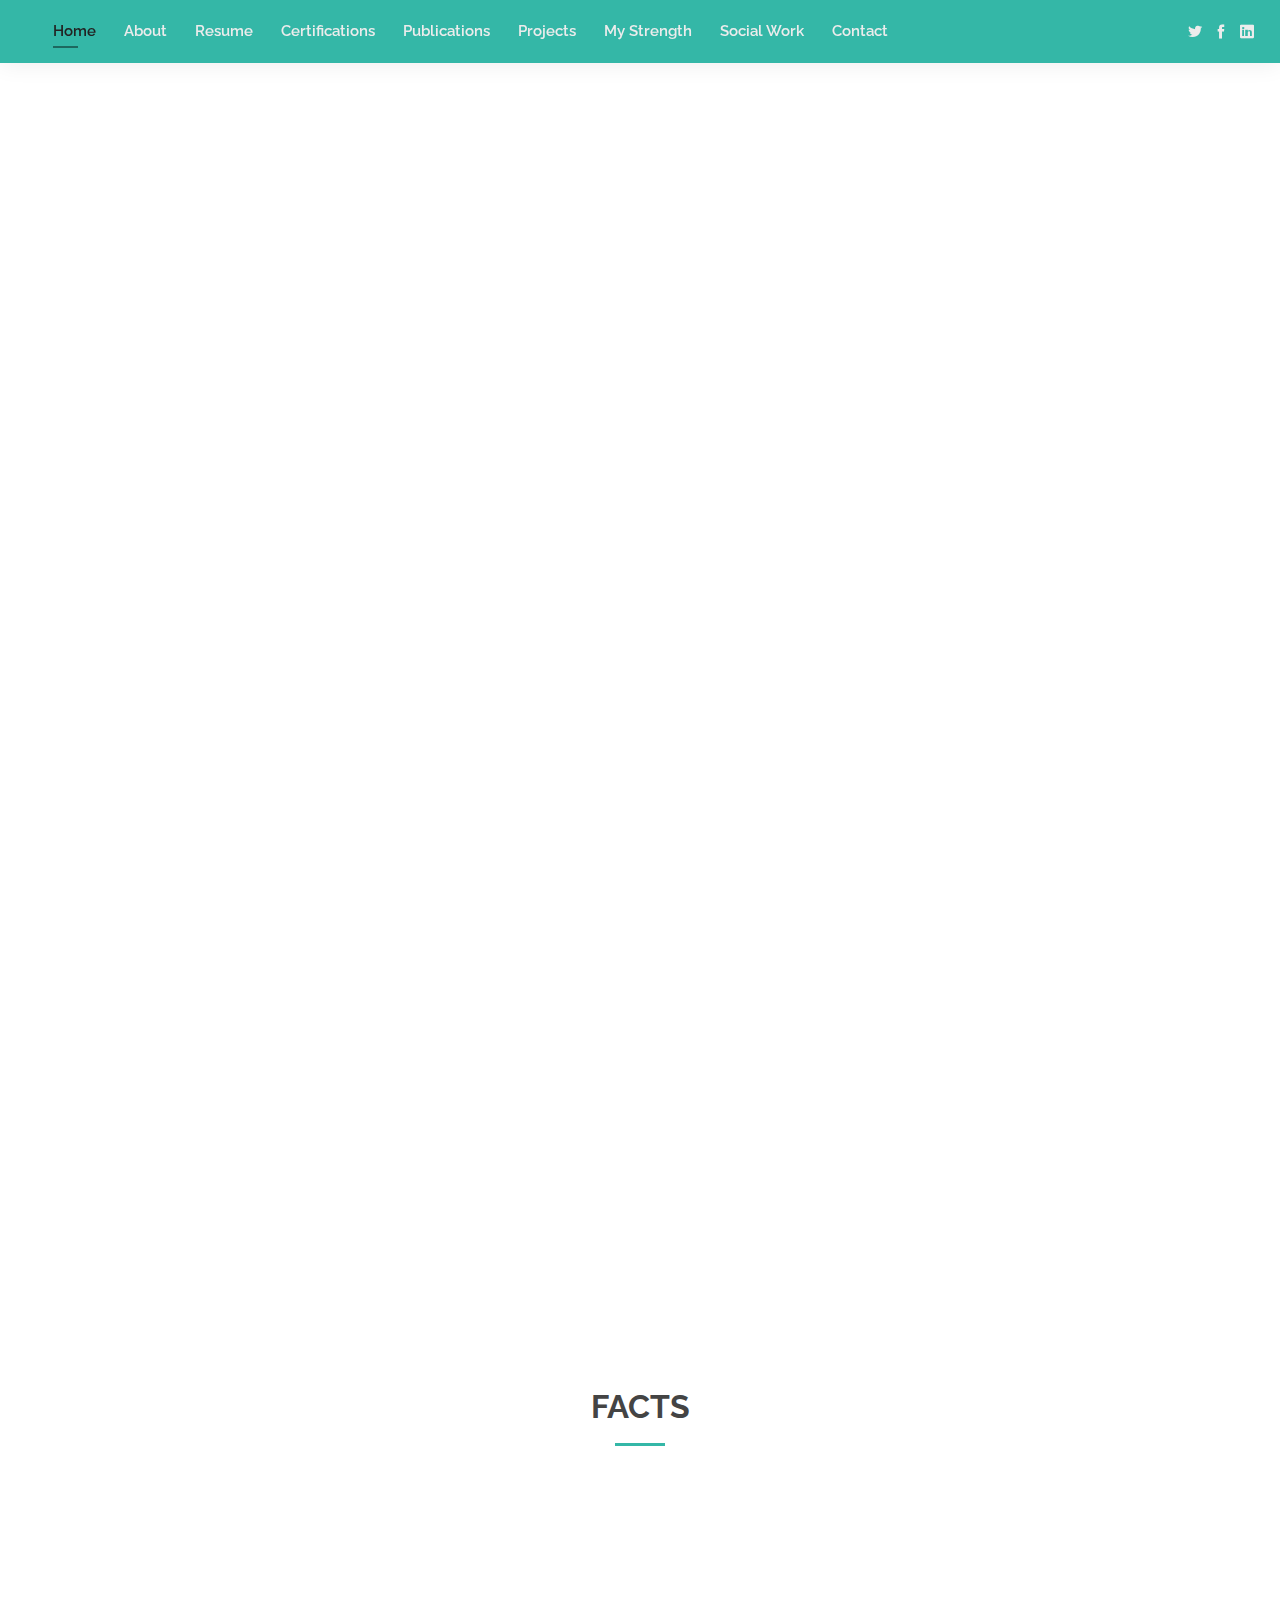
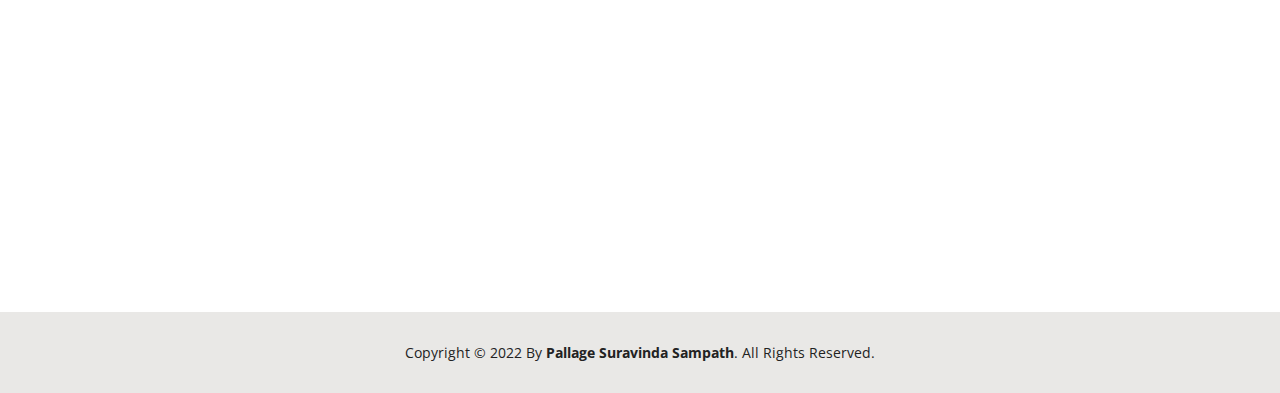
==== about.html @ 68127742 "First Commit" ====
<!DOCTYPE html>
<html lang="en">

<head>
    <meta charset="utf-8">
    <meta content="width=device-width, initial-scale=1.0" name="viewport">

    <title>Pallage Suravinda Sampath</title>
    <meta content="" name="description">
    <meta content="" name="keywords">

    <!-- Favicons -->
    <link href="assets/img/favicon.png" rel="icon">
    <link href="assets/img/apple-touch-icon.png" rel="apple-touch-icon">

    <!-- Google Fonts -->
    <link href="https://fonts.googleapis.com/css?family=Open+Sans:300,300i,400,400i,600,600i,700,700i|Raleway:300,300i,400,400i,500,500i,600,600i,700,700i|Poppins:300,300i,400,400i,500,500i,600,600i,700,700i" rel="stylesheet">

    <!-- Vendor CSS Files -->
    <link href="assets/vendor/bootstrap/css/bootstrap.min.css" rel="stylesheet">
    <link href="assets/vendor/bootstrap-icons/bootstrap-icons.css" rel="stylesheet">
    <link href="assets/vendor/icofont/icofont.min.css" rel="stylesheet">
    <link href="assets/vendor/owl.carousel/assets/owl.carousel.min.css" rel="stylesheet">
    <link href="assets/vendor/boxicons/css/boxicons.min.css" rel="stylesheet">
    <link href="assets/vendor/venobox/venobox.css" rel="stylesheet">
    <link href="assets/vendor/aos/aos.css" rel="stylesheet">
    <link href="assets/vendor/icofont/icofont.min.css" rel="stylesheet">

    <!-- Template Main CSS File -->
    <link href="assets/css/style.css" rel="stylesheet">
</head>

<body>

    <!-- ======= Header ======= -->
    <header id="header" class="fixed-top">
        <div class="container-fluid d-flex justify-content-between align-items-center">

            <h1 class="logo"><a href="index.html">Pallage Suravinda Sampath</a></h1>

            <!-- ======= Nav Menu ======= -->
            <nav class="nav-menu d-none d-lg-block">
                 <ul>
                    <li class="active"><a href="index.html">Home</a></li>
                    <li><a href="about.html">About</a></li>
                    <li><a href="resume.html">Resume</a></li>
                    <li><a href="certifications.html">Certifications</a></li>
                  <!--  <li><a href="awards.html">Honors & Awards</a></li> -->
                    <li><a href="projects.html">Publications</a></li>
                     <li><a href="worked-projects.html">Projects</a></li>
                    <li><a href="services.html">My Strength</a></li>
                    <li><a href="SocialWorks.html">Social Work</a></li>
                    <li><a href="contact.html">Contact</a></li>
                </ul>
            </nav>
            <!-- .nav-menu -->

          <div class="header-social-links">
                <a href="https://twitter.com/Suravindasamz" target="_blank" class="twitter"><i class="icofont-twitter"></i></a>

                <a href="https://www.facebook.com/suravinda.sampath/" target="_blank" class="facebook"><i class="icofont-facebook"></i></a>

                <a href="https://www.linkedin.com/in/suravindapallage" target="_blank" class="linkedin"><i
                        class="icofont-linkedin"></i></i></a>
            </div>

        </div>

    </header>
    <!-- End Header -->

    <main id="main">

        <!-- ======= About Section ======= -->
        <section id="about" class="about">
            <div class="container" data-aos="fade-up">

                <div class="section-title">
                    <h2>About</h2>
                    <p>A highly focused quality and technial experienced in a variety of automation and engineering positions. Organized, methodical and a keen eye for detail results in solid coding and trustworthy automation scripting. Understanding
                        client requirements and communicating the progress of projects are core values in achieving long lasting business relationships.</p>
                </div>

                <div class="row">
                    <div class="col-lg-4">
                        <img src="assets/img/about.jpg" class="img-fluid" alt="">
                    </div>
                    <div class="col-lg-8 pt-4 pt-lg-0 content">
                        <h3>Test Lead &amp; Automation Framework Developer</h3>
                        <p class="font-italic">
                            I am currently working as a Test Automation Lead at <a href="https://www.hcltech.com/" target="_blank">HCL Technologies Ltd, Sri Lanka.</a>
                        </p>
                        <div class="row">
                            <div class="col-lg-6">
                                <ul>
                                    <li><i class="icofont-rounded-right"></i> <strong>Birthday:</strong> 02 September 1993 </li>
                                    <li><i class="icofont-rounded-right"></i> <strong>Website:</strong> <a href="" target="_blank"> My Personal web </a></li>
                                     <li><i class="icofont-rounded-right"></i> <strong>Website:</strong> <a href="https://github.com/SuravindaSam" target="_blank"> My github repo</a></li> 
                                    <li><i class="icofont-rounded-right"></i> <strong>Phone:</strong> +94 77 27 26 574 </li>
                                    <li><i class="icofont-rounded-right"></i> <strong>Email:</strong> pssampath1993@gmail.com </li>
                                    <li><i class="icofont-rounded-right"></i> <strong>City:</strong> Colombo, Sri Lanka </li>
                                </ul>
                            </div>
                            <div class="col-lg-6">
                                <ul>
                                    <li><i class="icofont-rounded-right"></i> <strong>Masters:</strong> MSc. in Project Management</li>
                                    <li><i class="icofont-rounded-right"></i> <strong>Degree:</strong> BSc. in Management Information Systems </li>
                                    <li><i class="icofont-rounded-right"></i> <strong>Hobbies:</strong> Travelling, Hiking, Computer vision Researcher,Photography</li>

                                </ul>
                            </div>
                        </div>
                    </div>
                </div>

            </div>
        </section>
        <!-- End About Section -->

        <!-- ======= Skills Section ======= -->
        <section id="skills" class="skills">
            <div class="container" data-aos="fade-up">

                <div class="section-title">
                    <h2>Skills</h2>
                </div>

                <div class="row skills-content">

                    <div class="col-lg-6">

                        <div class="progress">
                            <span class="skill">Java<i class="val">80%</i></span>
                            <div class="progress-bar-wrap">
                                <div class="progress-bar" role="progressbar" aria-valuenow="80" aria-valuemin="0" aria-valuemax="100"></div>
                            </div>
                        </div>

                        <div class="progress">
                            <span class="skill">C#<i class="val">70%</i></span>
                            <div class="progress-bar-wrap">
                                <div class="progress-bar" role="progressbar" aria-valuenow="70" aria-valuemin="0" aria-valuemax="100"></div>
                            </div>
                        </div>

                        <div class="progress">
                            <span class="skill">JavaScript<i class="val">60%</i></span>
                            <div class="progress-bar-wrap">
                                <div class="progress-bar" role="progressbar" aria-valuenow="60" aria-valuemin="0" aria-valuemax="100"></div>
                            </div>
                        </div>

                        <div class="progress">
                            <span class="skill">VB Script<i class="val">50%</i></span>
                            <div class="progress-bar-wrap">
                                <div class="progress-bar" role="progressbar" aria-valuenow="60" aria-valuemin="0" aria-valuemax="100"></div>
                            </div>
                        </div>

                    </div>

                    <div class="col-lg-6">

                        <div class="progress">
                            <span class="skill">Quality Concepts<i class="val">80%</i></span>
                            <div class="progress-bar-wrap">
                                <div class="progress-bar" role="progressbar" aria-valuenow="90" aria-valuemin="0" aria-valuemax="100"></div>
                            </div>
                        </div>

                        <div class="progress">
                            <span class="skill">Automation Framework Development<i class="val">85%</i></span>
                            <div class="progress-bar-wrap">
                                <div class="progress-bar" role="progressbar" aria-valuenow="90" aria-valuemin="0" aria-valuemax="100"></div>
                            </div>
                        </div>

                        <div class="progress">
                            <span class="skill">Web/Mobile Automation<i class="val">80%</i></span>
                            <div class="progress-bar-wrap">
                                <div class="progress-bar" role="progressbar" aria-valuenow="90" aria-valuemin="0" aria-valuemax="100"></div>
                            </div>
                        </div>

                        <div class="progress">
                            <span class="skill">API Automation<i class="val">78%</i></span>
                            <div class="progress-bar-wrap">
                                <div class="progress-bar" role="progressbar" aria-valuenow="90" aria-valuemin="0" aria-valuemax="100"></div>
                            </div>
                        </div>

                        <div class="progress">
                            <span class="skill">Continuous Integration<i class="val">80%</i></span>
                            <div class="progress-bar-wrap">
                                <div class="progress-bar" role="progressbar" aria-valuenow="80" aria-valuemin="0" aria-valuemax="100"></div>
                            </div>
                        </div>

                        <div class="progress">
                            <span class="skill">Web Development<i class="val">65%</i></span>
                            <div class="progress-bar-wrap">
                                <div class="progress-bar" role="progressbar" aria-valuenow="60" aria-valuemin="0" aria-valuemax="100"></div>
                            </div>
                        </div>

                        <div class="progress">
                            <span class="skill">Mobile Development<i class="val">65%</i></span>
                            <div class="progress-bar-wrap">
                                <div class="progress-bar" role="progressbar" aria-valuenow="60" aria-valuemin="0" aria-valuemax="100"></div>
                            </div>
                        </div>
						  <div class="progress">
                            <span class="skill">API Automation<i class="val">65%</i></span>
                            <div class="progress-bar-wrap">
                                <div class="progress-bar" role="progressbar" aria-valuenow="60" aria-valuemin="0" aria-valuemax="100"></div>
                            </div>
                        </div>
						  <div class="progress">
                            <span class="skill">Desktop and Terminal Emulator Automation<i class="val">65%</i></span>
                            <div class="progress-bar-wrap">
                                <div class="progress-bar" role="progressbar" aria-valuenow="60" aria-valuemin="0" aria-valuemax="100"></div>
                            </div>
                        </div>

                    </div>

                </div>

            </div>
        </section>
        <!-- End Skills Section -->

        <!-- ======= Facts Section ======= -->
        <section id="facts" class="facts">
            <div class="container">
        
                <div class="section-title">
                    <h2>Facts</h2>
                </div>
        
                <div class="d-flex align-items-center">
                    <div class="col-lg-3 col-md-6 d-md-flex align-items-md-stretch" data-aos="fade-up" data-aos-delay="100">
                        <div class="count-box">
                            <i class="bi bi-kanban"></i>
                            <span data-purecounter-start="0" data-purecounter-end="18" data-purecounter-duration="1" class="purecounter"></span>
                            <p><strong><a href="/projects.html" target="_blank">Projects</a></strong></p>
                        </div>
                    </div>
            
                    <div class="col-lg-3 col-md-6 d-md-flex align-items-md-stretch" data-aos="fade-up" data-aos-delay="100">
                        <div class="count-box">
                            <i class="bi bi-journal-richtext"></i>
                            <span data-purecounter-start="0" data-purecounter-end="3" data-purecounter-duration="1" class="purecounter"></span>
                            <p><strong><a href="/projects.html" target="_blank">Publications</a></strong></p>
                        </div>
                    </div>
            
                    <div class="col-lg-3 col-md-6 d-md-flex align-items-md-stretch" data-aos="fade-up" data-aos-delay="300">
                        <div class="count-box">
                            <i class="bi bi-award-fill"></i>
                            <span data-purecounter-start="0" data-purecounter-end="7" data-purecounter-duration="1" class="purecounter"></span>
                            <p><strong><a href="/certifications.html" target="_blank">Certifications</a></strong></p>
                        </div>
                    </div>
            
                </div>
            </div>
        </section>
        <!-- End Facts Section -->

        <!-- ======= Testimonials Section ======= -->
        <section id="testimonials" class="testimonials">
            <div class="container" data-aos="fade-up">

                <div class="section-title">
                    <h2>Testimonials</h2>
                </div>

                <div class="owl-carousel testimonials-carousel">

                    <div class="testimonial-item">
                        <img src="assets/img/testimonials/Samanthi.gif" class="testimonial-img" alt="">
                        <h3>Samanthi Kumarasinghe</h3>
                        <h4>Sinior Manager - Delivery at Virtusa PVT LTD, Sri Lanka</h4>
                        <p>
                            <i class="bx bxs-quote-alt-left quote-icon-left"></i> 
							Suravinda is a one of the key members in our team.Not ony he is technically savy,but also he provides leadership at module level and at the project level as well.He is a very reliable member in the team that helps guiding junior members.
                            <i class="bx bxs-quote-alt-right quote-icon-right"></i>
                        </p>
                    </div>

                    <div class="testimonial-item">
                        <img src="assets/img/testimonials/Dimuthu.gif" class="testimonial-img" alt="">
                        <h3>Dimuthu Ramachandra</h3>
                        <h4>Quality Assurance Lead at MilenniumIT ESP,Sri Lanka</h4>
                        <p>
                            <i class="bx bxs-quote-alt-left quote-icon-left"></i> 
						I had the pleasue of working with Suravinda in one of the Test Automation project at Virtusa.Suravinda is a hardworking,result oriented test automation engineer with can-do attitude.
						His technical leadership and professionalism has been paramount in guiding fellow junior engineers to follow the QA practices in the test automtion at Virtusa.
						In addition to the technical capacity,he is a great team player and supporting to other teams on technical matters very promtly.
						Suravinda will be a great technical resource for any organization he joins.
					  <i class="bx bxs-quote-alt-right quote-icon-right"></i>
                        </p>
                    </div>

                    <div class="testimonial-item">
                        <img src="assets/img/testimonials/Taniya.gif" class="testimonial-img" alt="">
                        <h3>Taniya Senewirathne</h3>
                        <h4>Consultant-QA at Virtusa Pvt Ltd, Sri Lanaka</h4>
                        <p>
                            <i class="bx bxs-quote-alt-left quote-icon-left"></i> 
                            Suravinda is an amazing person to work with.He is very solution oriented exceptional problem solving skills.
							Suravinda's deeper understanding of the technical naunces always helped us during the tough time of our project,where work around was inevitable.Suravinda is always to take up new challenges and prove his mettle.
                            <i class="bx bxs-quote-alt-right quote-icon-right"></i>
                        </p>
                    </div>

                    <div class="testimonial-item">
                        <img src="assets/img/testimonials/Darshana.gif" class="testimonial-img" alt="">
                        <h3>Darshana Konara</h3>
                        <h4>Senior QA Engineer at Axiata Digital Labs</h4>
                        <p>
                            <i class="bx bxs-quote-alt-left quote-icon-left"></i> 
                            Suravinda is a well experienced all arounder in the software quality assurance industry with a highly contagious friendly attitude.
							Fast learner and sound knowledge and experience on technical testing.I am confident that he has the skills to lead a team with a postive touch in a non-traditional approach.
							I recommend Suravinda as a "must have" member for any agile test team.
                            <i class="bx bxs-quote-alt-right quote-icon-right"></i>
                        </p>
                    </div>

                  

                </div>

            </div>
        </section>
        <!-- End Testimonials Section -->

    </main>
    <!-- End #main -->

    <!-- ======= Footer ======= -->
    <footer id="footer">
        <div class="container">
            <div class="copyright">
                Copyright &copy; 2022 By <strong><span>Pallage Suravinda Sampath</span></strong>. All Rights Reserved.
            </div>
        </div>
    </footer>
    <!-- End  Footer -->

    <div id="preloader"></div>
    <a href="#" class="back-to-top"><i class="bx bx-up-arrow-alt"></i></a>

    <!-- Vendor JS Files -->
    <script src="assets/vendor/jquery/jquery.min.js"></script>
    <script src="assets/vendor/bootstrap/js/bootstrap.bundle.min.js"></script>
    <script src="assets/vendor/jquery.easing/jquery.easing.min.js"></script>
    <script src="assets/vendor/php-email-form/validate.js"></script>
    <script src="assets/vendor/waypoints/jquery.waypoints.min.js"></script>
    <script src="assets/vendor/counterup/counterup.min.js"></script>
    <script src="assets/vendor/owl.carousel/owl.carousel.min.js"></script>
    <script src="assets/vendor/isotope-layout/isotope.pkgd.min.js"></script>
    <script src="assets/vendor/venobox/venobox.min.js"></script>
    <script src="assets/vendor/purecounter/purecounter.js"></script>
    <script src="assets/vendor/aos/aos.js"></script>

    <!-- Template Main JS File -->
    <script src="assets/js/main.js"></script>

</body>

</html>
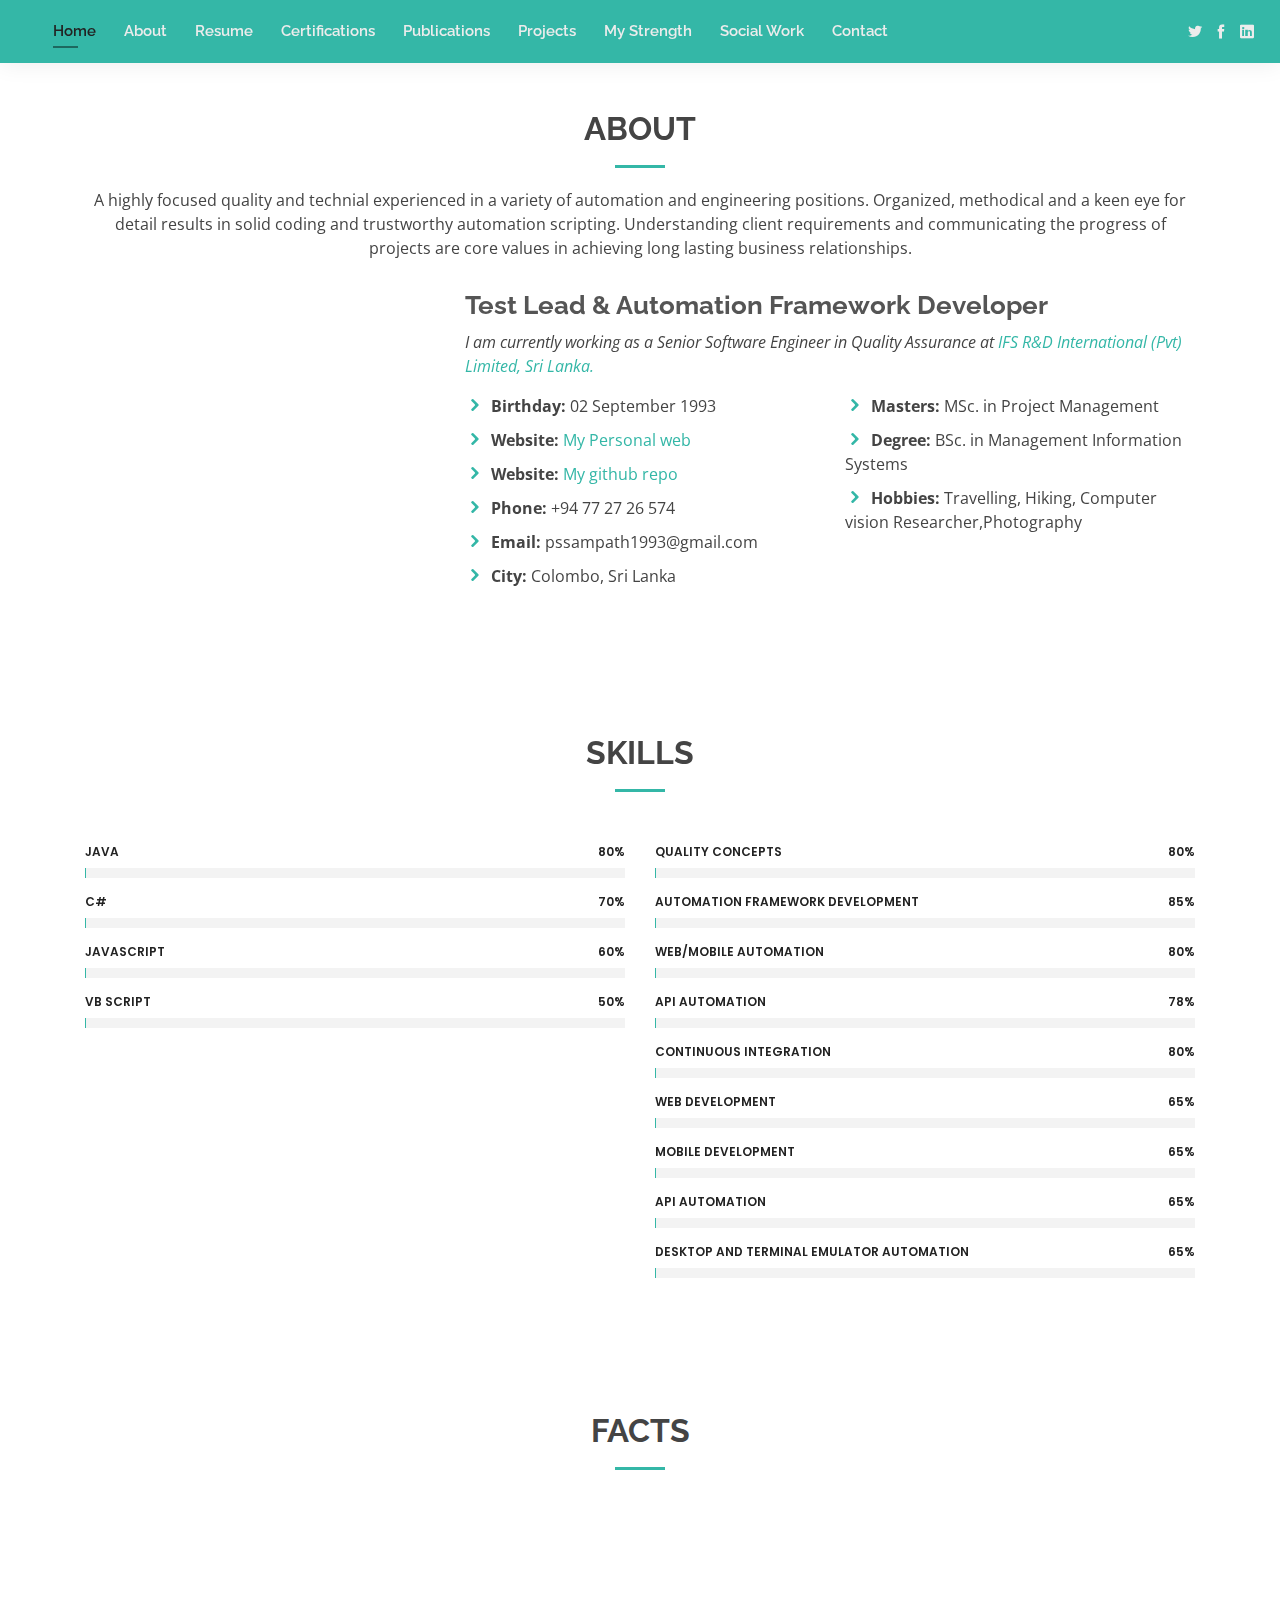
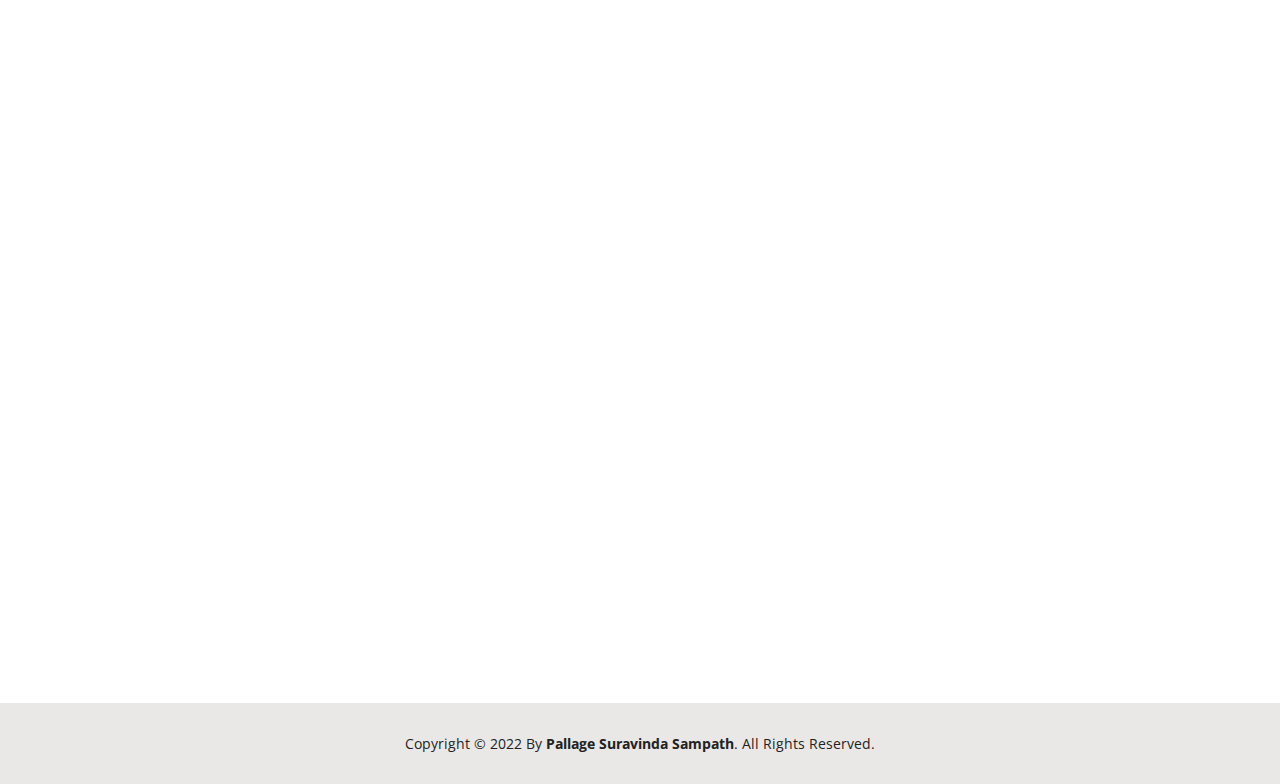
==== commit e05de19d: "Update about.html" ====
--- a/about.html
+++ b/about.html
@@ -88,7 +88,7 @@
                     <div class="col-lg-8 pt-4 pt-lg-0 content">
                         <h3>Test Lead &amp; Automation Framework Developer</h3>
                         <p class="font-italic">
-                            I am currently working as a Test Automation Lead at <a href="https://www.hcltech.com/" target="_blank">HCL Technologies Ltd, Sri Lanka.</a>
+                            I am currently working as a Senior Software Engineer in Quality Assurance at <a href="https://www.ifs.com/" target="_blank">IFS R&D  International (Pvt) Limited, Sri Lanka.</a>
                         </p>
                         <div class="row">
                             <div class="col-lg-6">
@@ -370,4 +370,4 @@
 
 </body>
 
-</html>+</html>
